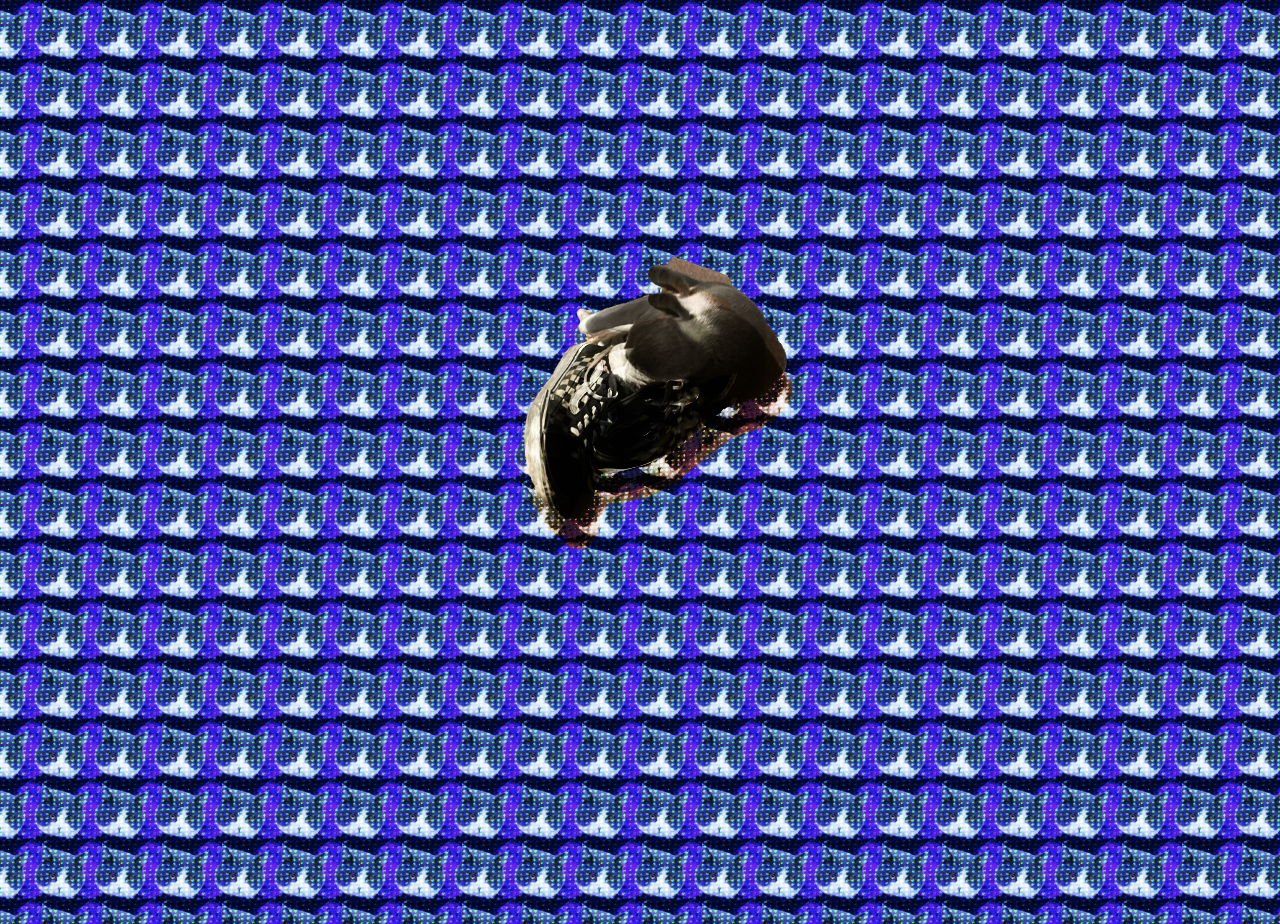
==== site1/cat.html @ fffd602a "already existing files" ====
<!DOCTYPE html>
<html lang="en">
<head>
  <meta charset="utf-8" />
  <meta name="viewport" content="width=device-width,initial-scale=1" />
  <title>CATS!!!!!!!!!</title>

    <meta charset="utf-8" />
    <meta name="viewport" content="width=device-width,initial-scale=1" />
    <title>CATS!!!!!!!!!</title>

    <link rel="stylesheet" href="catcss.css">
</head>
<body>

  <audio autoplay loop>
  <source src="https://files.catbox.moe/il8ysa.mp3" type="audio/mpeg">
  </audio>

  <div class="pap-wrap">
    <a class="pap-link" href="/site2/wow.html" aria-label="Go to home">
      <img class="pap-clickable" src="papoutsi.gif" alt="shoe" />
    </a>

    <!-- stacked overlays (non-clickable) -->
    <img class="pap-overlay overlay--1" src="papoutsi.gif" alt="" aria-hidden="true" />
    <img class="pap-overlay overlay--2" src="papoutsi.gif" alt="" aria-hidden="true" />
    <img class="pap-overlay overlay--3" src="papoutsi.gif" alt="" aria-hidden="true" />
  </div>

  
</body>
</html>
---- site1/catcss.css ----
:root {
  --tile-size: 60px;
  --sign-max-width: 260px;
  --vector-size: 420px;
  --vector-scale: 1;
  --vector-rotation: 0deg;
}

/* hide audio element */
audio { display: none; }

html, body { height: 100%; margin: 0; }
body {
  background-color: #000;
  background-image: url('../site1/bg.gif');
  background-repeat: repeat;
  background-position: 0 0;
  background-size: var(--tile-size);
  min-height: 100vh;
}

img {
  display: block;
  margin: 1.5rem auto;           
  width: 50%;                     
  max-width: calc(var(--sign-max-width) * 2);
  height: auto;
  transform-origin: center;
  mix-blend-mode: lighten;
}


.pap-wrap {
  position: relative;
  width: 50%;
  max-width: 520px;
  margin: 1.5rem auto;
}

/* ensure base image scales */
.pap-wrap img { display: block; width: 100%; height: auto; }

/* clickable image sits below overlays */
.pap-link { position: relative; z-index: 1; }

/* overlays stacked exactly on top, not interactive */
.pap-overlay {
  position: absolute;
  inset: 0;                  /* top:0; right:0; bottom:0; left:0; */
  width: 100%;
  height: 100%;
  pointer-events: none;
  z-index: 2;
  opacity: 1;
  transition: transform 240ms ease, opacity 240ms ease, filter 240ms ease;
}

/* tweak each overlay differently */
.pap-overlay.overlay--1 {
  mix-blend-mode: overlay;
  transform: translate(0px, 0px) scale(1);
  filter: none;
  opacity: 1;
}

.pap-overlay.overlay--2 {
  mix-blend-mode: color;
  transform: translate(-6px, -6px) scale(0.985);
  filter: hue-rotate(20deg) saturate(1);
  opacity: 0.2;
}

.pap-overlay.overlay--3 {
  mix-blend-mode: hue;
  transform: translate(6px, 6px) scale(1);
  filter: blur(.6px) contrast(1.05);
  opacity: 0.75;
}
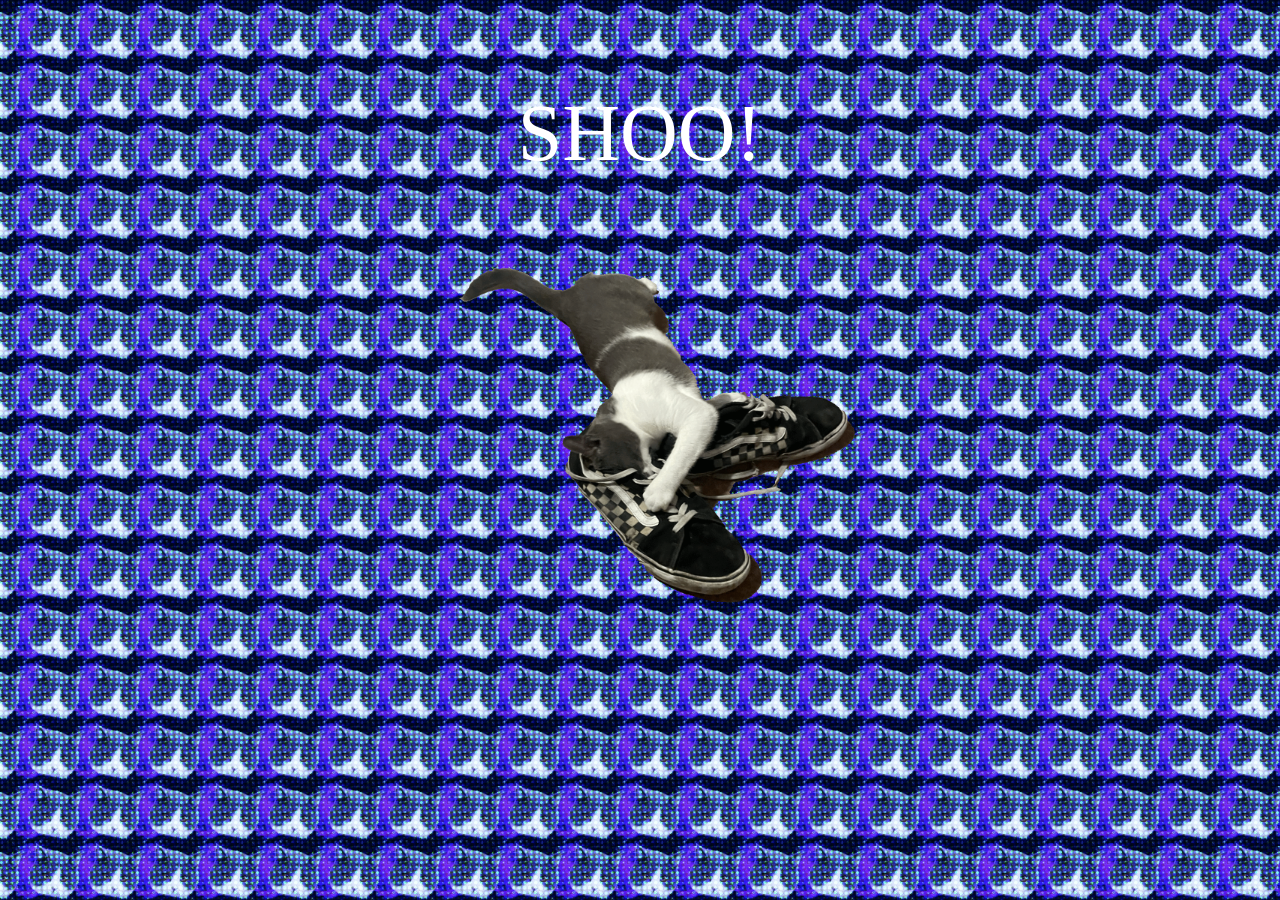
==== commit e377d99b: "site1 image now in flexbox. added text" ====
--- a/site1/cat.html
+++ b/site1/cat.html
@@ -4,12 +4,7 @@
   <meta charset="utf-8" />
   <meta name="viewport" content="width=device-width,initial-scale=1" />
   <title>CATS!!!!!!!!!</title>
-
-    <meta charset="utf-8" />
-    <meta name="viewport" content="width=device-width,initial-scale=1" />
-    <title>CATS!!!!!!!!!</title>
-
-    <link rel="stylesheet" href="catcss.css">
+  <link rel="stylesheet" href="catcss.css">
 </head>
 <body>
 
@@ -17,17 +12,12 @@
   <source src="https://files.catbox.moe/il8ysa.mp3" type="audio/mpeg">
   </audio>
 
-  <div class="pap-wrap">
-    <a class="pap-link" href="/site2/wow.html" aria-label="Go to home">
-      <img class="pap-clickable" src="papoutsi.gif" alt="shoe" />
+  <div class="mid">
+    <p>SHOO!</p>
+    <a href="/site2/wow.html">
+      <img class="kaltsa" src="papoutsi.gif" alt="shoe" />
     </a>
-
-    <!-- stacked overlays (non-clickable) -->
-    <img class="pap-overlay overlay--1" src="papoutsi.gif" alt="" aria-hidden="true" />
-    <img class="pap-overlay overlay--2" src="papoutsi.gif" alt="" aria-hidden="true" />
-    <img class="pap-overlay overlay--3" src="papoutsi.gif" alt="" aria-hidden="true" />
+    
   </div>
-
-  
 </body>
 </html>
--- a/site1/catcss.css
+++ b/site1/catcss.css
@@ -17,63 +17,36 @@
   background-position: 0 0;
   background-size: var(--tile-size);
   min-height: 100vh;
+  overflow:hidden;
 }
 
-img {
-  display: block;
-  margin: 1.5rem auto;           
-  width: 50%;                     
-  max-width: calc(var(--sign-max-width) * 2);
-  height: auto;
-  transform-origin: center;
-  mix-blend-mode: lighten;
+.mid {
+/*position*/
+  top: 0;
+  left: 0;
+  width: 100vw;
+  height: 100vh;
+  position:fixed;
+ 
+  /*flexbox*/
+  display:flex;
+  justify-content: center;
+  align-items: center;
+  flex-direction: column;
+  z-index: 9999;
 }
 
+.kaltsa{
+  /*prevent image from bursting out of screen when zooming in*/
+  max-width: 90vw;
+  max-height: 80vh;
 
-.pap-wrap {
-  position: relative;
-  width: 50%;
-  max-width: 520px;
-  margin: 1.5rem auto;
+  /*original aspect ratio*/
+  object-fit: contain;
 }
 
-/* ensure base image scales */
-.pap-wrap img { display: block; width: 100%; height: auto; }
-
-/* clickable image sits below overlays */
-.pap-link { position: relative; z-index: 1; }
-
-/* overlays stacked exactly on top, not interactive */
-.pap-overlay {
-  position: absolute;
-  inset: 0;                  /* top:0; right:0; bottom:0; left:0; */
-  width: 100%;
-  height: 100%;
-  pointer-events: none;
-  z-index: 2;
-  opacity: 1;
-  transition: transform 240ms ease, opacity 240ms ease, filter 240ms ease;
-}
-
-/* tweak each overlay differently */
-.pap-overlay.overlay--1 {
-  mix-blend-mode: overlay;
-  transform: translate(0px, 0px) scale(1);
-  filter: none;
-  opacity: 1;
-}
-
-.pap-overlay.overlay--2 {
-  mix-blend-mode: color;
-  transform: translate(-6px, -6px) scale(0.985);
-  filter: hue-rotate(20deg) saturate(1);
-  opacity: 0.2;
-}
-
-.pap-overlay.overlay--3 {
-  mix-blend-mode: hue;
-  transform: translate(6px, 6px) scale(1);
-  filter: blur(.6px) contrast(1.05);
-  opacity: 0.75;
-}
-
+p{
+  color:white;
+  font-size: 80px;
+  margin: 0 0 -90px;
+}
